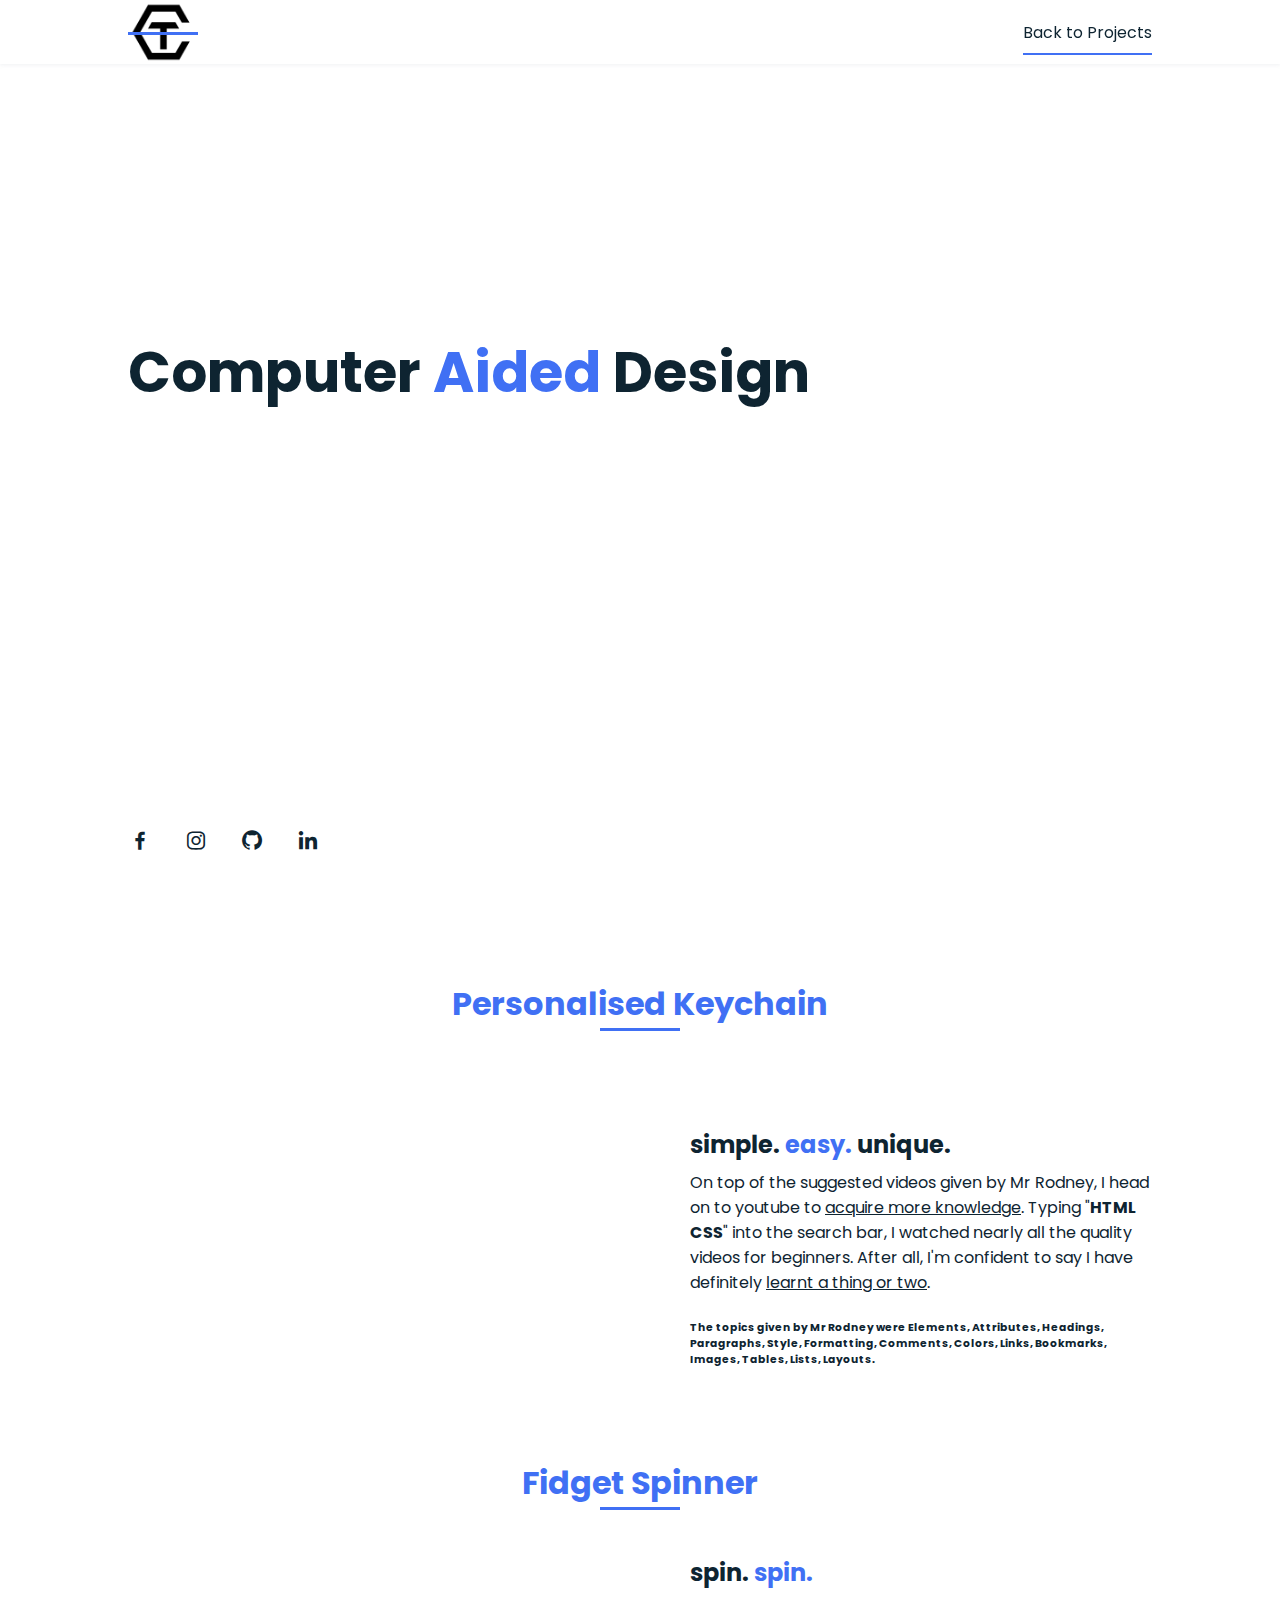
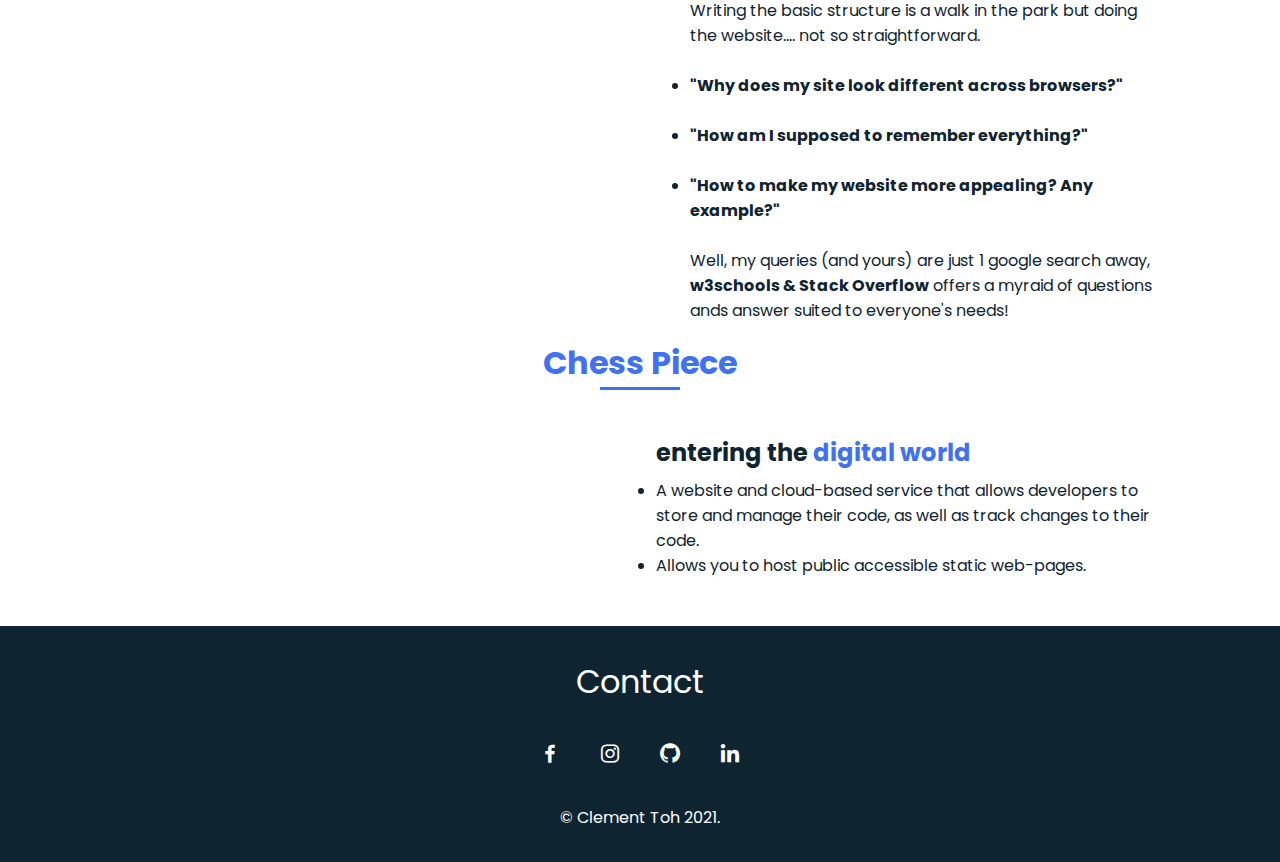
==== cad.html @ d0ddafd1 "content added" ====
<!DOCTYPE html>
<html lang="en">
  <head>
    <meta charset="UTF-8">
    <meta name="viewport" content="width=device-width, initial-scale=1.0">

     <link rel="stylesheet" href="assets/css/styles.css">

    <!-- =====BOX ICONS===== -->
    <link href='https://cdn.jsdelivr.net/npm/boxicons@2.0.5/css/boxicons.min.css' rel='stylesheet'>

    <title>Computer Aided Design</title>
   
  </head>
  <body>
    <!--===== HEADER =====-->
    <header class="l-header">
        <nav class="nav bd-grid">
            <div>
                <!--<p <a href="#" class="nav__logo">Clement</a>-->
                  <a href="index.html" class="nav__link active"><img width="70" height="90" src="assets/img/ctlogo.jpg"></a>
            </div>

            <div class="nav__menu" id="nav-menu">
                <ul class="nav__list">
                    <li class="nav__item"><a href="index.html#work" class="nav__link active">Back to Projects</a></li>
                </ul>
            </div>

            <div class="nav__toggle" id="nav-toggle">
                <i class='bx bx-menu'></i>
            </div>
        </nav>
    </header>
    <main class="l-main">
       <!--===== HOME =====-->
       <section class="home bd-grid" id="home">
        <div class="home__data">
          <h1  class="home__title">Computer <span class="home__title-color">Aided </span><span class="home__title">Design</span></h1><br>
            
        
                    <!--a href="#" class="button">Contact</a-->
                  </div>

                  <div class="home__social">
                      <a href="https://www.facebook.com/clement.toh.50" target="_blank" class="home__social-icon"><i class='bx bxl-facebook'></i></a>
                      <a href="https://www.instagram.com/clement__26/?hl=en" target="_blank" class="home__social-icon"><i class='bx bxl-instagram' ></i></a>
                      <a href="https://github.com/ClementToh" target="_blank" class="home__social-icon"><i class='bx bxl-github' ></i></a>
                      <a href="https://www.linkedin.com/in/clement-toh-b75124178" target="_blank" class="home__social-icon"><i class='bx bxl-linkedin' ></i></a>
                     
                  </div>
  
                  <div class="home__img">    
                      <img width="400" height="1000" src="assets/img/car.jpg" alt="">
                  </div>
      
  </section>                
  </div>
</section>

              <!--===== ABOUT =====-->
<section class="about section " id="about">
  <h2 class="section-title">Personalised Keychain</h2>

  <div class="about__container bd-grid">
      <div class="about__img">
          <iframe src="https://a360.co/31JLPW6" width="530" height="360" webkitallowfullscreen="true" allowfullscreen="true" mozallowfullscreen="true" frameborder="0"></iframe>
      </div>
      
      <div>
          <h2 class="abouts__subtitle">simple. <span class="home__title-color">easy. </span><span class="abouts__subtitle">unique. </span></h2>
          <p class="about__text">On top of the suggested videos given by Mr Rodney, I head on to youtube to <u>acquire more knowledge</u>. 
                                  Typing "<b>HTML CSS</b>" into the search bar, I watched nearly all the quality videos for beginners. 
                                  After all, I'm confident to say I have definitely <u>learnt a thing or two</u>. 
                                  <h6>The topics given by Mr Rodney were Elements, Attributes, Headings, Paragraphs, Style, Formatting, Comments, Colors, Links, Bookmarks, Images, Tables, Lists, Layouts.</h6>
                                  
          </p>           
      </div>                                   
  </div>

  <h2 class="section-title">Fidget Spinner</h2>

  <div class="about__container bd-grid">
         <div class="about__img">
          <iframe src="https://a360.co/3fFtamr" width="530" height="360" webkitallowfullscreen="true" allowfullscreen="true" mozallowfullscreen="true" frameborder="0"></iframe>
      </div>
      
      <div>
          <h2 class="abouts__subtitle">spin. <span class="home__title-color">spin. </span></h2>
          <p class="about__text"> Writing the basic structure is a walk in the park but doing the website.... not so straightforward.<br/>
                                  <br/><li><b>"Why does my site look different across browsers?"</b></li>
                                  <br/><li><b>"How am I supposed to remember everything?"</b></li>
                                  <br/><li><b>"How to make my website more appealing? Any example?"</b></li>
                                  <br/> Well, my queries (and yours) are just 1 google search away, <b>w3schools & Stack Overflow</b> offers a myraid of questions ands answer suited to everyone's needs!                    
                                
                                </p>           
      </div>                                   
  </div>

  <h2 class="section-title">Chess Piece</h2>

  <div class="about__container bd-grid">
      <div class="about__img">
          <img src="assets/img/github.jpg" alt="">
      </div>
      
      <div>
          <h2 class="abouts__subtitle">entering the <span class="home__title-color">digital world</span></h2>
          <p class="about__text"><li>A website and cloud-based service that allows developers to store and manage their code, as well as track changes to their code.</li>
                                 <li>Allows you to host public accessible static web-pages.</li>



                                 </p>           
      </div>                                   
  </div>


</section>
           

            
        </div>

      <!--===== FOOTER =====-->
      <footer class="footer">
        <p class="footer__title">Contact</p>
        <div class="footer__social">
            <a href="https://www.facebook.com/clement.toh.50" target="_blank" class="footer__icon"><i class='bx bxl-facebook' ></i></a>
            <a href="https://www.instagram.com/clement__26/?hl=en" target="_blank" class="footer__icon"><i class='bx bxl-instagram' ></i></a>
            <a href="https://github.com/ClementToh" target="_blank" class="footer__icon"><i class='bx bxl-github' ></i></a>
            <a href="https://www.linkedin.com/in/clement-toh-b75124178" target="_blank" class="footer__icon"><i class='bx bxl-linkedin' ></i></a>
        </div>
        <p>&#169; Clement Toh 2021. </p>
    </footer>
    <!--===== SCROLL REVEAL =====-->
    <script src="https://unpkg.com/scrollreveal"></script>
    <!--===== MAIN JS =====-->
    <script src="assets/js/main.js"></script>
  </body>
</html>
---- assets/css/styles.css ----
/*===== GOOGLE FONTS =====*/
@import url("https://fonts.googleapis.com/css2?family=Poppins:wght@400;600;700&display=swap");
/*===== VARIABLES CSS =====*/
:root {
  --header-height: 3rem;
  --font-semi: 2000;
}

/*===== Colores =====*/
:root {
  --first-color: #4070f4;
  --second-color: #0e2431;
}

/*===== Fuente y tipografia =====*/
:root {
  --body-font: "Poppins", sans-serif;
  --big-font-size: 2rem;
  --h2-font-size: 1.25rem;
  --normal-font-size: 0.938rem;
}
@media screen and (min-width: 768px) {
  :root {
    --big-font-size: 3.5rem;
    --h2-font-size: 2rem;
    --normal-font-size: 1rem;
  }
}

/*===== Margenes =====*/
:root {
  --mb-1: 0.5rem;
  --mb-2: 1rem;
  --mb-3: 1.5rem;
  --mb-4: 2rem;
  --mb-5: 2.5rem;
  --mb-6: 3rem;
}

/*===== z index =====*/
:root {
  --z-back: -10;
  --z-normal: 1;
  --z-tooltip: 10;
  --z-fixed: 100;
}

/*===== BASE =====*/
*,
::before,
::after {
  box-sizing: border-box;
}
html {
  scroll-behavior: smooth;
}
body {
  margin: var(--header-height) 0 0 0;
  font-family: var(--body-font);
  font-size: var(--normal-font-size);
  color: var(--second-color);
}
h1,
h2,
p {
  margin: 0;
}
ul {
  margin: 0;
  padding: 0;
  list-style: none;
}
a {
  text-decoration: none;
}
img {
  max-width: 100%;
  height: auto;
  display: block;
}

/*===== CLASS CSS ===== */
.section-title {
  position: relative;
  font-size: var(--h2-font-size);
  color: var(--first-color);
  margin-top: var(--mb-2);
  margin-bottom: var(--mb-4);
  text-align: center;
}
.section-title::after {
  position: absolute;
  content: "";
  width: 64px;
  height: 0.18rem;
  left: 0;
  right: 0;
  margin: auto;
  top: 2rem;
  background-color: var(--first-color);
}
.section {
  padding-top: 3rem;
  padding-bottom: 2rem;
}

/*===== LAYOUT =====*/
.bd-grid {
  max-width: 1024px;
  display: grid;
  grid-template-columns: 100%;
  grid-column-gap: 2rem;
  width: calc(100% - 2rem);
  margin-left: var(--mb-2);
  margin-right: var(--mb-2);
}
.l-header {
  width: 100%;
  position: fixed;
  top: 0;
  left: 0;
  z-index: var(--z-fixed);
  background-color: #fff;
  box-shadow: 0 1px 4px rgba(146, 161, 176, 0.15);
}

/*===== NAV =====*/
.nav {
  height: var(--header-height);
  display: flex;
  justify-content: space-between;
  align-items: center;
  font-weight: var(--font-semi);
}
@media screen and (max-width: 768px) {
  .nav__menu {
    position: fixed;
    top: var(--header-height);
    right: -100%;
    width: 80%;
    height: 100%;
    padding: 2rem;
    background-color: var(--second-color);
    transition: 0.5s;
  }
}
.nav__item {
  margin-bottom: var(--mb-4);
}
.nav__link {
  position: relative;
  color: #fff;
}
.nav__link:hover {
  position: relative;
}
.nav__link:hover::after {
  position: absolute;
  content: "";
  width: 100%;
  height: 0.18rem;
  left: 0;
  top: 2rem;
  background-color: var(--first-color);
}
.nav__logo {
  color: var(--second-color);
}
.nav__toggle {
  color: var(--second-color);
  font-size: 1.5rem;
  cursor: pointer;
}

/*Active menu*/
.active::after {
  position: absolute;
  content: "";
  width: 100%;
  height: 0.18rem;
  left: 0;
  top: 2rem;
  background-color: var(--first-color);
}

/*=== Show menu ===*/
.show {
  right: 0;
}

/*===== HOME =====*/
.home {
  height: calc(100vh - 3rem);
  row-gap: 1rem;
}
.home__data {
  align-self: center;
}
.home__title {
  font-size: var(--big-font-size);
  margin-bottom: var(--mb-5);
}
.home__title-color {
  color: var(--first-color);
}
.home__social {
  display: flex;
  flex-direction: column;
}
.home__social-icon {
  width: max-content;
  margin-bottom: var(--mb-2);
  font-size: 1.5rem;
  color: var(--second-color);
}
.home__social-icon:hover {
  color: var(--first-color);
}
.home__img {
  position: absolute;
  right: 0;
  bottom: 0;
  width: 295px;
}

/*BUTTONS*/
.button {
  display: inline-block;
  background-color: var(--first-color);
  color: #fff;
  padding: 0.75rem 2.5rem;
  font-weight: var(--font-semi);
  border-radius: 0.5rem;
}
.button:hover {
  box-shadow: 0 10px 36px rgba(0, 0, 0, 0.15);
}

/* ===== ABOUT =====*/
.about__container {
  row-gap: 2rem;
  text-align: center;
}
.about__subtitle {
  margin-bottom: var(--mb-2);
}
.about__img {
  justify-self: center;
}
.about__img img {
  width: 200px;
  border-radius: 0.5rem;
}

/* ===== work =====*/
.work__container {
  row-gap: 2rem;
}
.work__img {
  box-shadow: 0 4px 25px rgba(14, 36, 49, 0.15);
  border-radius: 0.5rem;
  overflow: hidden;
}
.work__img img {
  transition: 1s;
  cursor: pointer;
}
.work__img img:hover {
  transform: scale(1.1);
}

/* ===== CONTACT =====*/
.contact__input {
  width: 100%;
  font-size: var(--normal-font-size);
  font-weight: var(--font-semi);
  padding: 1rem;
  border-radius: 0.5rem;
  border: 1.5px solid var(--second-color);
  outline: none;
  margin-bottom: var(--mb-4);
}
.contact__button {
  display: block;
  border: none;
  outline: none;
  font-size: var(--normal-font-size);
  cursor: pointer;
  margin-left: auto;
}

/* ===== FOOTER =====*/
.footer {
  background-color: var(--second-color);
  color: #fff;
  text-align: center;
  font-weight: var(--font-semi);
  padding: 2rem 0;
}
.footer__title {
  font-size: 2rem;
  margin-bottom: var(--mb-4);
}
.footer__social {
  margin-bottom: var(--mb-4);
}
.footer__icon {
  font-size: 1.5rem;
  color: #fff;
  margin: 0 var(--mb-2);
}

/* ===== MEDIA QUERIES=====*/
@media screen and (min-width: 768px) {
  body {
    margin: 0;
  }
  .section {
    padding-top: 4rem;
    padding-bottom: 3rem;
  }
  .section-title {
    margin-bottom: var(--mb-6);
  }
  .section-title::after {
    width: 80px;
    top: 3rem;
  }

  .nav {
    height: calc(var(--header-height) + 1rem);
  }
  .nav__list {
    display: flex;
    padding-top: 0;
  }
  .nav__item {
    margin-left: var(--mb-6);
    margin-bottom: 0;
  }
  .nav__toggle {
    display: none;
  }
  .nav__link {
    color: var(--second-color);
  }

  .home {
    height: 100vh;
  }
  .home__data {
    align-self: flex-end;
  }
  .home__social {
    padding-top: 0;
    padding-bottom: 2.5rem;
    flex-direction: row;
    align-self: flex-end;
  }
  .home__social-icon {
    margin-bottom: 0;
    margin-right: var(--mb-4);
  }
  .home__img {
    width: 457px;
    bottom: 15%;
  }

  .about__container,
  .skills__container {
    grid-template-columns: repeat(2, 1fr);
    align-items: center;
    text-align: initial;
  }
  .about__img img {
    width: 470px;
  }
  .work__container {
    grid-template-columns: repeat(3, 1fr);
    grid-template-rows: repeat(2, 1fr);
    column-gap: 2rem;
  }
  .contact__form {
    width: 360px;
  }
  .contact__container {
    justify-items: center;
  }
}

@media screen and (min-width: 1024px) {
  .bd-grid {
    margin-left: auto;
    margin-right: auto;
  }
  .home__img {
    right: 10%;
  }
}

.sums {
  height: calc(0vh - 0 rem);
  row-gap: 1rem;
}
.sums__data {
  align-self: center;
}
.sums__title {
  font-size: var(--big-font-size);
  margin-bottom: var(--mb-50);
}
.sums__title-color {
  color: var(--first-color);
}
.sums__social {
  display: flex;
  flex-direction: column;
}
.sums__social-icon {
  width: max-content;
  margin-bottom: var(--mb-2);
  font-size: 1.5rem;
  color: var(--second-color);
}
.sums__social-icon:hover {
  color: var(--first-color);
}
.sums__img {
  position: absolute;
  right: 0;
  bottom: 0;
  width: 295px;
}

.be-grid {
  max-width: 1024px;
  display: inline;
  grid-template-columns: 200%;
  grid-column-gap: 100rem;
  width: calc(100% - 10rem);
  margin-left: var(--mb-10);
  margin-right: var(--mb-10);
}

.abouts__subtitle {
  margin-bottom: var(--mb-1);
}
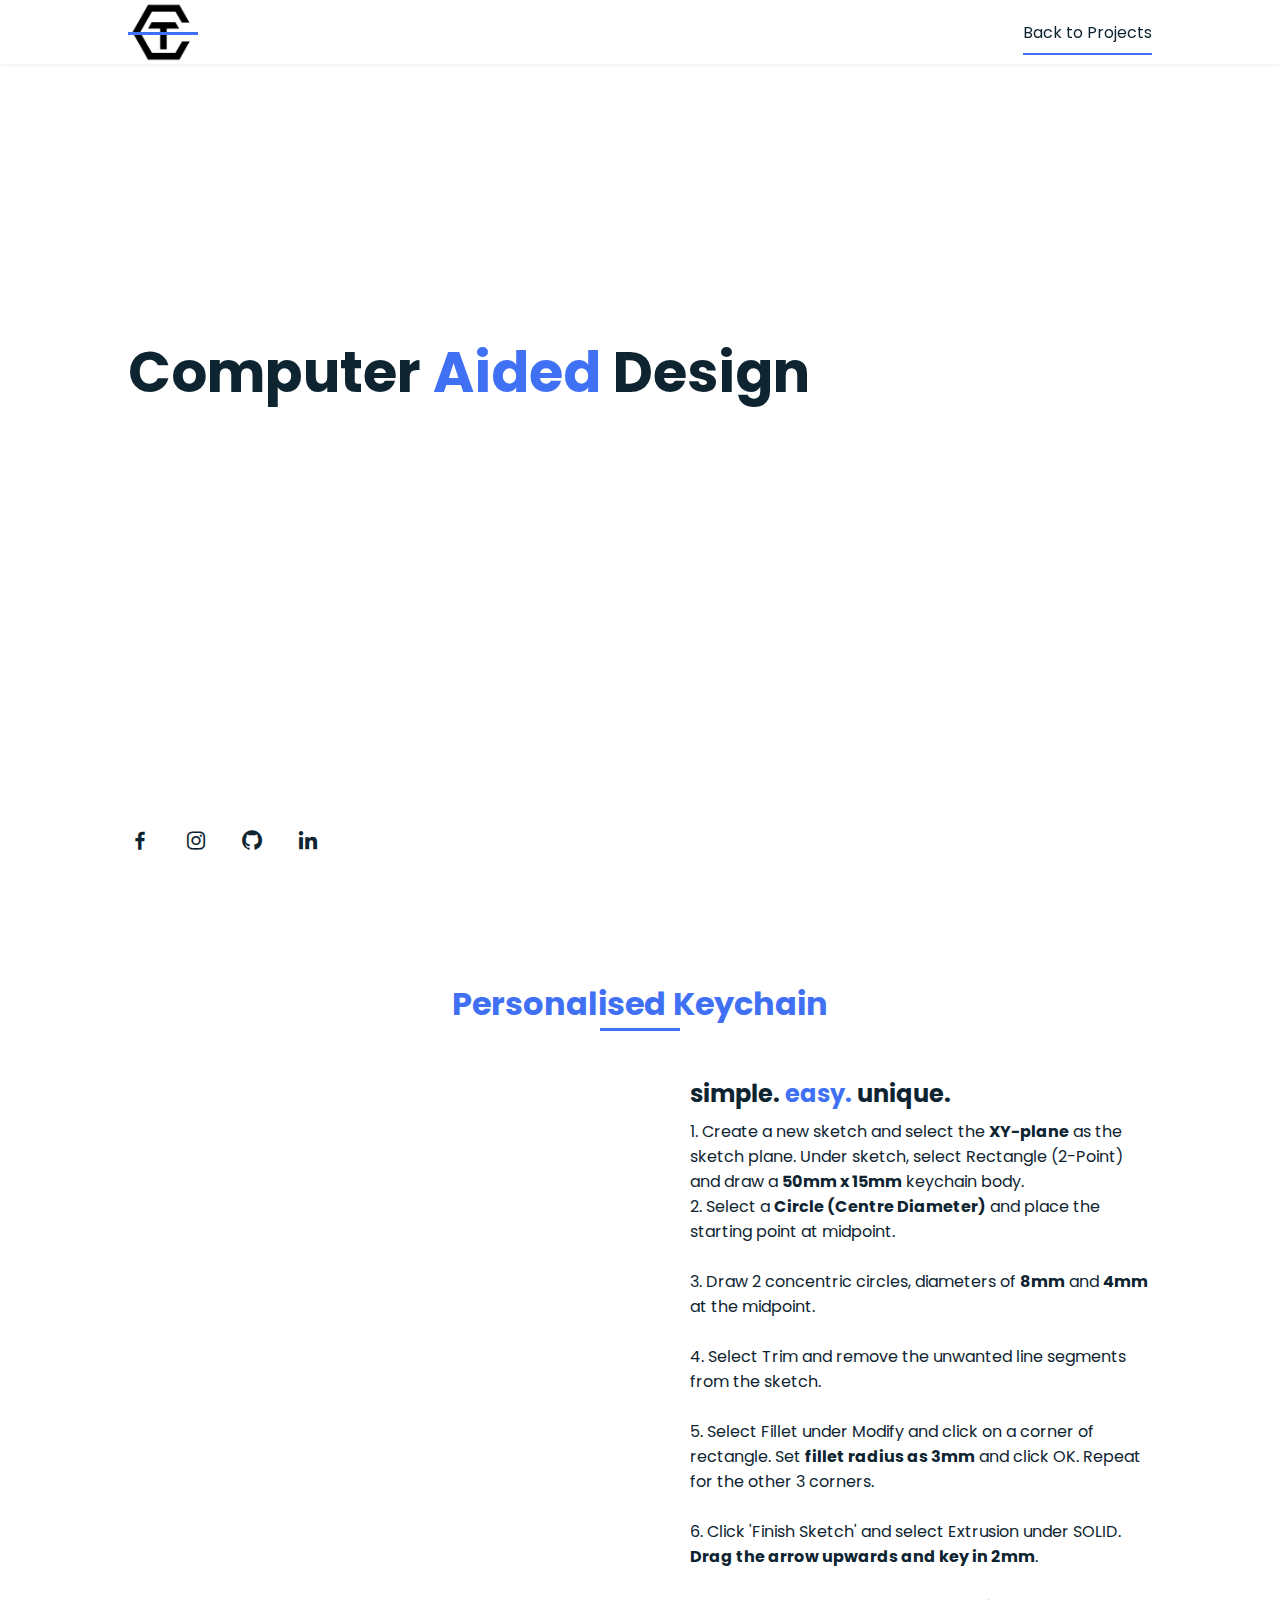
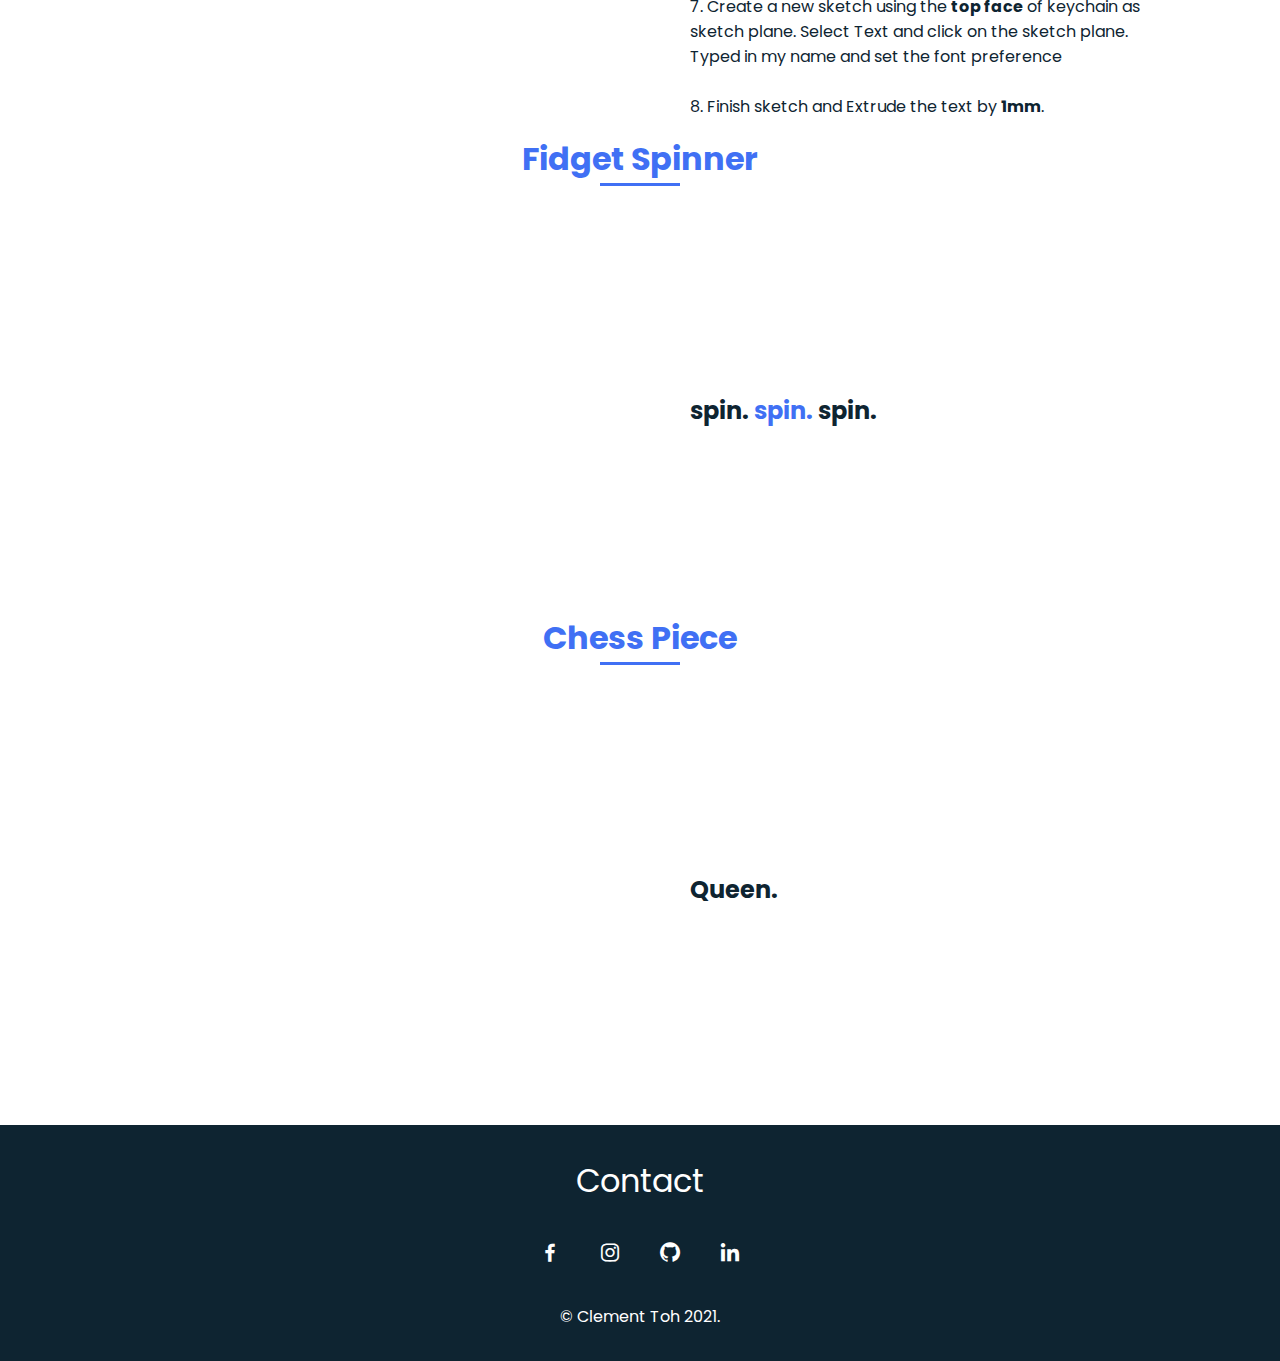
==== commit ebf52947: "Update cad.html" ====
--- a/cad.html
+++ b/cad.html
@@ -69,10 +69,14 @@
       
       <div>
           <h2 class="abouts__subtitle">simple. <span class="home__title-color">easy. </span><span class="abouts__subtitle">unique. </span></h2>
-          <p class="about__text">On top of the suggested videos given by Mr Rodney, I head on to youtube to <u>acquire more knowledge</u>. 
-                                  Typing "<b>HTML CSS</b>" into the search bar, I watched nearly all the quality videos for beginners. 
-                                  After all, I'm confident to say I have definitely <u>learnt a thing or two</u>. 
-                                  <h6>The topics given by Mr Rodney were Elements, Attributes, Headings, Paragraphs, Style, Formatting, Comments, Colors, Links, Bookmarks, Images, Tables, Lists, Layouts.</h6>
+          <p class="about__text">1. Create a new sketch and select the <b>XY-plane</b> as the sketch plane. Under sketch, select Rectangle (2-Point) and draw a <b>50mm x 15mm</b> keychain body.
+                                <br>2. Select a <b>Circle (Centre Diameter)</b> and place the starting point at midpoint.</br>
+                                <br>3. Draw 2 concentric circles, diameters of <b>8mm</b> and <b>4mm</b> at the midpoint.</br>
+                                <br>4. Select Trim and remove the unwanted line segments from the sketch.</br>
+                                <br> 5. Select Fillet under Modify and click on a corner of rectangle. Set <b>fillet radius as 3mm</b> and click OK. Repeat for the other 3 corners.</br>
+                                <br>6. Click 'Finish Sketch' and select Extrusion under SOLID. <b>Drag the arrow upwards and key in 2mm</b>.</br>
+                                <br>7. Create a new sketch using the <b>top face</b> of keychain as sketch plane. Select Text and click on the sketch plane. Typed in my name and set the font preference</br>
+                                <br>8. Finish sketch and Extrude the text by <b>1mm</b>. </br>
                                   
           </p>           
       </div>                                   
@@ -86,12 +90,8 @@
       </div>
       
       <div>
-          <h2 class="abouts__subtitle">spin. <span class="home__title-color">spin. </span></h2>
-          <p class="about__text"> Writing the basic structure is a walk in the park but doing the website.... not so straightforward.<br/>
-                                  <br/><li><b>"Why does my site look different across browsers?"</b></li>
-                                  <br/><li><b>"How am I supposed to remember everything?"</b></li>
-                                  <br/><li><b>"How to make my website more appealing? Any example?"</b></li>
-                                  <br/> Well, my queries (and yours) are just 1 google search away, <b>w3schools & Stack Overflow</b> offers a myraid of questions ands answer suited to everyone's needs!                    
+          <h2 class="abouts__subtitle">spin. <span class="home__title-color">spin. </span><span class="abouts__subtitle">spin.</span></h2>
+          <p class="about__text">              
                                 
                                 </p>           
       </div>                                   
@@ -101,13 +101,12 @@
 
   <div class="about__container bd-grid">
       <div class="about__img">
-          <img src="assets/img/github.jpg" alt="">
+        <iframe src="https://a360.co/3wuzLGv" width="530" height="360" webkitallowfullscreen="true" allowfullscreen="true" mozallowfullscreen="true" frameborder="0"></iframe>
       </div>
       
       <div>
-          <h2 class="abouts__subtitle">entering the <span class="home__title-color">digital world</span></h2>
-          <p class="about__text"><li>A website and cloud-based service that allows developers to store and manage their code, as well as track changes to their code.</li>
-                                 <li>Allows you to host public accessible static web-pages.</li>
+          <h2 class="abouts__subtitle">Queen.<span class="home__title-color"></span></h2>
+          <p class="about__text">
 
 
 
